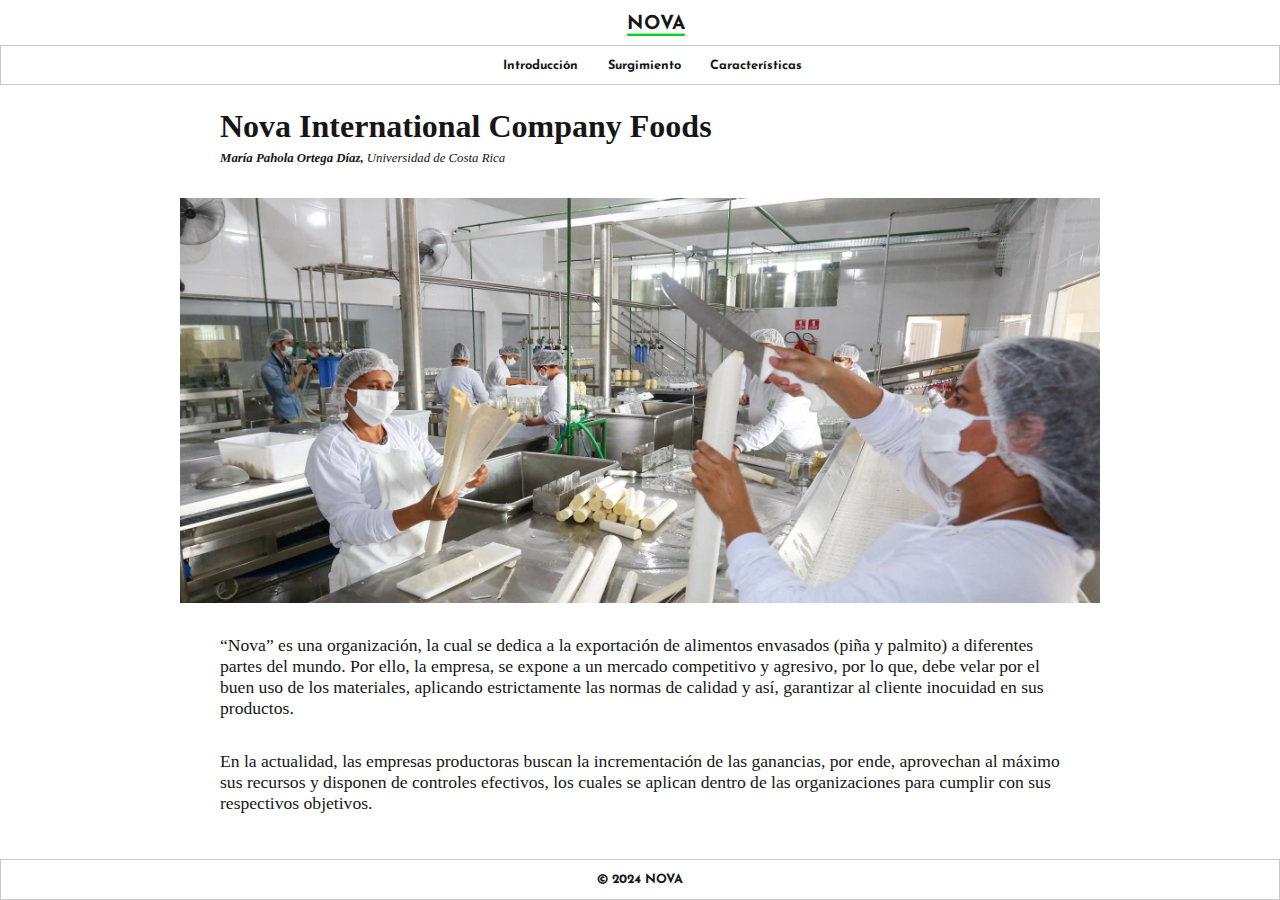
==== index.html @ a2829d4b "Add files via upload" ====
<!DOCTYPE html>
<html lang="en">

<head>
    <meta charset="UTF-8">
    <meta name="viewport" content="width=device-width, initial-scale=1.0">
    <title>Nova</title>
    <link rel="stylesheet" href="./styles/styles.css">
    <link rel="stylesheet" href="https://cdnjs.cloudflare.com/ajax/libs/animate.css/4.1.1/animate.min.css" />
    <link rel="shortcut icon" href="./images/icon.ico" type="image/x-icon">
</head>

<body>

    <header>
        <section>
            <div><a class="selected" href="./index.html">Nova</a></div>
        </section>

        <section>
            <nav>
                <a href="./page_a.html">Introducción</a>
                <a href="./page_b.html">Surgimiento</a>
                <a href="./page_c.html">Características</a>
            </nav>
        </section>

    </header>

    <main class="animate__animated animate__fadeIn  index-main">
        <div>
            <h1 class="index-title">Nova International Company Foods</h1>
            <h2 class="index-subtitle"><i><b>María Pahola Ortega Díaz,</b> Universidad de Costa Rica</i> </h2>
        </div>

        <img class="index-image" src="./images/index_nova.webp" alt="Empacadora">

        <p class="index-parragraph">
            “Nova” es una organización, la cual se dedica a la exportación de alimentos envasados (piña y palmito) a
            diferentes partes del mundo. Por ello, la empresa, se expone a un mercado competitivo y agresivo, por lo
            que, debe velar por el buen uso de los materiales, aplicando estrictamente las normas de calidad y así,
            garantizar al cliente inocuidad en sus productos.
        </p>

        <p  class="index-parragraph">
            En la actualidad, las empresas productoras buscan la incrementación de las ganancias, por ende, aprovechan
            al máximo sus recursos y disponen de controles efectivos, los cuales se aplican dentro de las organizaciones
            para cumplir con sus respectivos objetivos.
        </p>

    </main>

    <footer>
        © 2024 NOVA
    </footer>





</body>

</html>
---- styles/styles.css ----
@import url('https://fonts.googleapis.com/css2?family=Josefin+Sans:ital,wght@0,100..700;1,100..700&family=Poetsen+One&display=swap');

*, *::before, *::after {
    box-sizing: border-box;
    margin: 0;
    padding: 0;
    color: rgb(22, 22, 22);
}

a {
    text-decoration: none;
}

body {
    display: flex;
    flex-direction: column;
    justify-content: baseline;
    align-items: center;
    height: 100vh;
    font-family: Georgia, 'Times New Roman', Times, serif
}

header, footer {
    text-align: center;
    font-weight: bold;
    padding: 1em 0;
    font-family: "Josefin Sans", sans-serif;
    width: 100%;
    background-color: rgb(255, 255, 255);
}

header {
    display: flex;
    flex-direction: column;
    text-transform: uppercase;
}

header a {
    margin-left: 2em;
    display: inline-block;
    transition: scale .2s;
}

header nav {
    font-size: .8em;
    padding: 1em 0;
    width: 100vw;
    margin-top: 1em;
    border: 1px solid rgb(201, 201, 201);
    text-transform: capitalize;
}

a.selected {
    transform: scale(1.2);
    font-weight: bolder;
    position: relative;
    display: inline-block;
    width: auto;
}

a.selected::after {
    content: ""; 
    width: 100%;
    position: absolute;
    display: block;
    height: 2px; 
    background-color: rgb(10, 207, 42);
}

header a:not(.selected):hover  {
    scale: 1.2;
}

footer {
    border: 1px solid rgb(201, 201, 201);
    font-size: .8em;
    margin-top: auto;
}

main {
    background-color: rgb(255, 255, 255);
    max-width: 920px;
    width: 80%;
    border-radius: .5em;
}

h1{
    font-family: Georgia, 'Times New Roman', Times, serif;
}

.index-main {
    display: flex;
    flex-direction: column;
    gap: 2em;
   
}

.index-title {
    padding: .2em 40px;
}

.index-subtitle {
    font-size: .8em;
    padding: 0em 40px;
    font-weight: inherit;
}

.index-parragraph {
    padding: 0em 40px;
    font-size: 1.1em;
}

.index-image {
    display: block;
    height: 45vh;
    object-position: top;
    object-fit: cover;
}



/*
    Page A
*/

.characteristic-container {
    display: flex;
}

.characteristic-container section {
    display: flex;
    gap: 2em;
    flex-direction: column;
    align-items: center;
    margin: 1em;
    width: 30%;
    border: 1px solid gray;
    padding: 1em;
    border-radius: 1em;
    background-color: white;
    transition: scale cubic-bezier(0.075, 0.82, 0.165, 1) .25s;
    cursor: pointer;
    user-select: none;
}

.characteristic-container section:hover {
    scale: 1.1;
}

.characteristic-container img{
    width: 100px;
    display: inline-block;
}
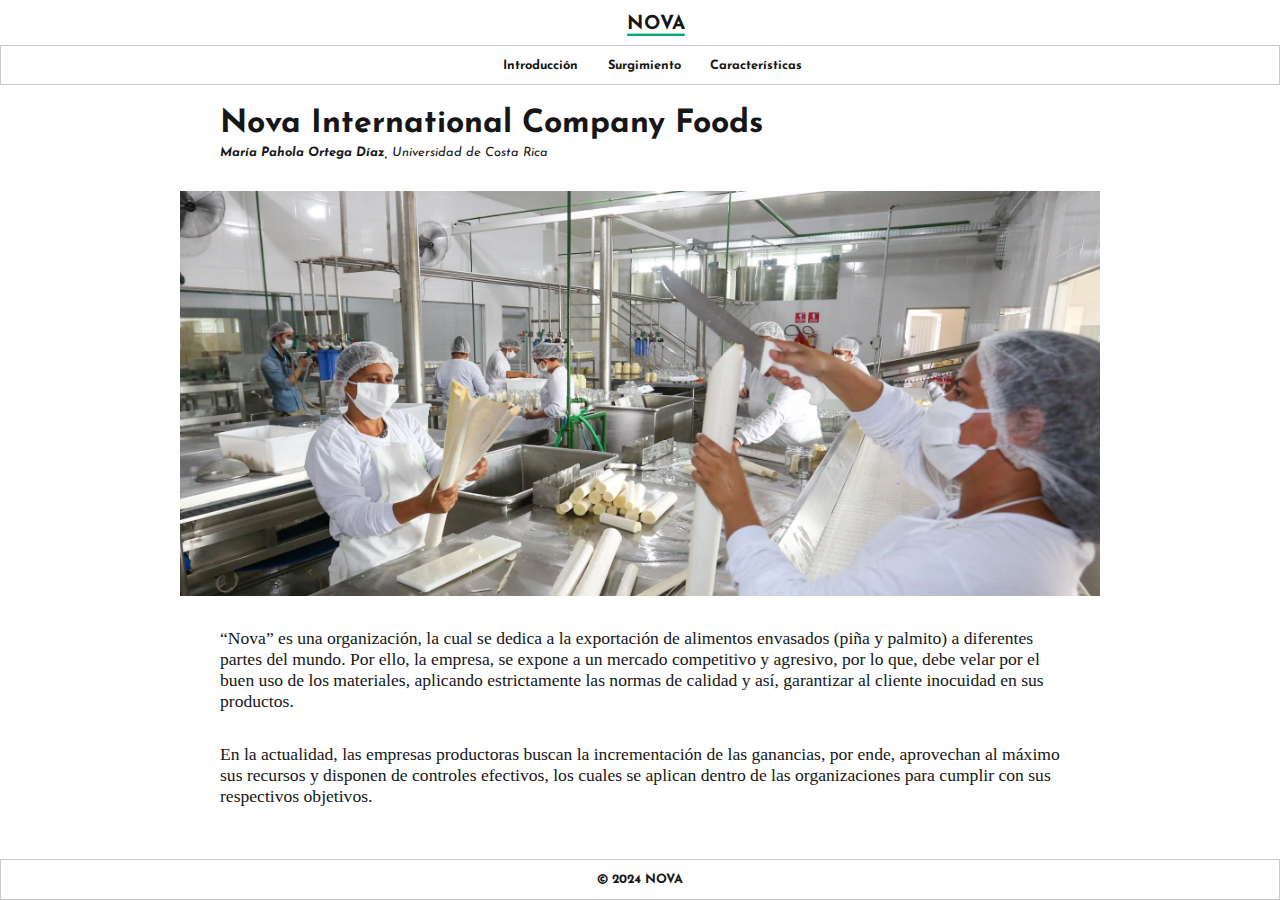
==== commit a4571796: "Add files via upload" ====
--- a/index.html
+++ b/index.html
@@ -54,10 +54,6 @@
         © 2024 NOVA
     </footer>
 
-
-
-
-
 </body>
 
 </html>--- a/styles/styles.css
+++ b/styles/styles.css
@@ -1,6 +1,8 @@
 @import url('https://fonts.googleapis.com/css2?family=Josefin+Sans:ital,wght@0,100..700;1,100..700&family=Poetsen+One&display=swap');
 
-*, *::before, *::after {
+*,
+*::before,
+*::after {
     box-sizing: border-box;
     margin: 0;
     padding: 0;
@@ -11,6 +13,14 @@
     text-decoration: none;
 }
 
+ul a {
+    color: #04AA6D;
+}
+
+ul {
+    margin-left: 1em;
+}
+
 body {
     display: flex;
     flex-direction: column;
@@ -20,7 +30,8 @@
     font-family: Georgia, 'Times New Roman', Times, serif
 }
 
-header, footer {
+header,
+footer {
     text-align: center;
     font-weight: bold;
     padding: 1em 0;
@@ -59,15 +70,15 @@
 }
 
 a.selected::after {
-    content: ""; 
+    content: "";
     width: 100%;
     position: absolute;
     display: block;
-    height: 2px; 
-    background-color: rgb(10, 207, 42);
-}
-
-header a:not(.selected):hover  {
+    height: 2px;
+    background-color: #04AA6D;
+}
+
+header a:not(.selected):hover {
     scale: 1.2;
 }
 
@@ -84,15 +95,63 @@
     border-radius: .5em;
 }
 
-h1{
-    font-family: Georgia, 'Times New Roman', Times, serif;
+h1,
+h2 {
+    font-family: "Josefin Sans", sans-serif;
+}
+
+div:has(table) {
+    overflow: auto;
+    margin: 2em 0;
+}
+
+table {
+    min-width: 700px;
+    font-family: Arial, Helvetica, sans-serif;
+    border-collapse: collapse;
+    width: 100%;
+    cursor: pointer;
+}
+
+table th {
+    font-family: "Josefin Sans", sans-serif;
+}
+
+table td,
+table th {
+    border: 1px solid #ddd;
+    padding: 8px;
+}
+
+table tr:nth-child(even) {
+    background-color: #f2f2f2;
+}
+
+table tr:hover {
+    background-color: #ddd;
+}
+
+table th {
+    padding-top: 12px;
+    padding-bottom: 12px;
+    text-align: left;
+    background-color: #04AA6D;
+    color: white;
+}
+
+table th:nth-child(1),
+table th:nth-child(3),
+table th:nth-child(6) table td:nth-child(1),
+table td:nth-child(3),
+table td:nth-child(6) {
+    width: 20%;
 }
 
 .index-main {
     display: flex;
     flex-direction: column;
     gap: 2em;
-   
+
 }
 
 .index-title {
@@ -117,7 +176,36 @@
     object-fit: cover;
 }
 
-
+.list {
+    margin: 1em;
+}
+
+.list li {
+    margin: .25em 0;
+}
+
+.content-main {
+    margin: 2em 0;
+}
+
+.content-main p,
+.content-main div {
+    margin: 1em 0;
+}
+
+.content-main h2 {
+    margin: 1em 0;
+}
+
+.content-main img:not(.characteristic-container img) {
+    width: 100%;
+    height: 45vh;
+    object-fit: cover;
+}
+
+.hidden {
+    display: none;
+}
 
 /*
     Page A
@@ -125,6 +213,12 @@
 
 .characteristic-container {
     display: flex;
+    flex-wrap: wrap;
+    justify-content: center;
+}
+
+.characteristic-container h2 {
+    font-family: "Josefin Sans", sans-serif;
 }
 
 .characteristic-container section {
@@ -133,21 +227,72 @@
     flex-direction: column;
     align-items: center;
     margin: 1em;
-    width: 30%;
+    width: 29%;
     border: 1px solid gray;
     padding: 1em;
     border-radius: 1em;
     background-color: white;
-    transition: scale cubic-bezier(0.075, 0.82, 0.165, 1) .25s;
+    transition: scale cubic-bezier(0.075, 0.82, 0.165, 1) .25s, border linear .25s;
     cursor: pointer;
     user-select: none;
+    min-width: 250px;
+}
+
+.characteristic-container h2 {
+    transition: color linear .25s;
+}
+
+.characteristic-container section:hover h2 {
+    color: rgb(5, 129, 71);
+}
+
+.characteristic-container section:hover {
+    border: 1px solid rgb(5, 129, 71);
 }
 
 .characteristic-container section:hover {
     scale: 1.1;
 }
 
-.characteristic-container img{
+.characteristic-container img {
     width: 100px;
     display: inline-block;
+}
+
+/*
+    Page b
+*/
+
+.b-main ul {
+    list-style: none;
+}
+
+/*
+    Page c
+*/
+
+.button-container {
+    display: flex;
+    gap: 1em;
+    justify-content: space-evenly;
+    margin: 1em 0;
+    flex-wrap: wrap;
+}
+
+.button-container button {
+    width: 25ch;
+    font-weight: bold;
+    padding: 1em;
+    cursor: pointer;
+    background-color: #04AA6D;
+    color: white;
+    font-family: "Josefin Sans", sans-serif;
+    border: none;
+    transition: opacity .25s, scale .25s;
+    border-radius: .25em;
+}
+
+.button-container button:hover {
+    opacity: .8;
+    scale: 1.05;
 }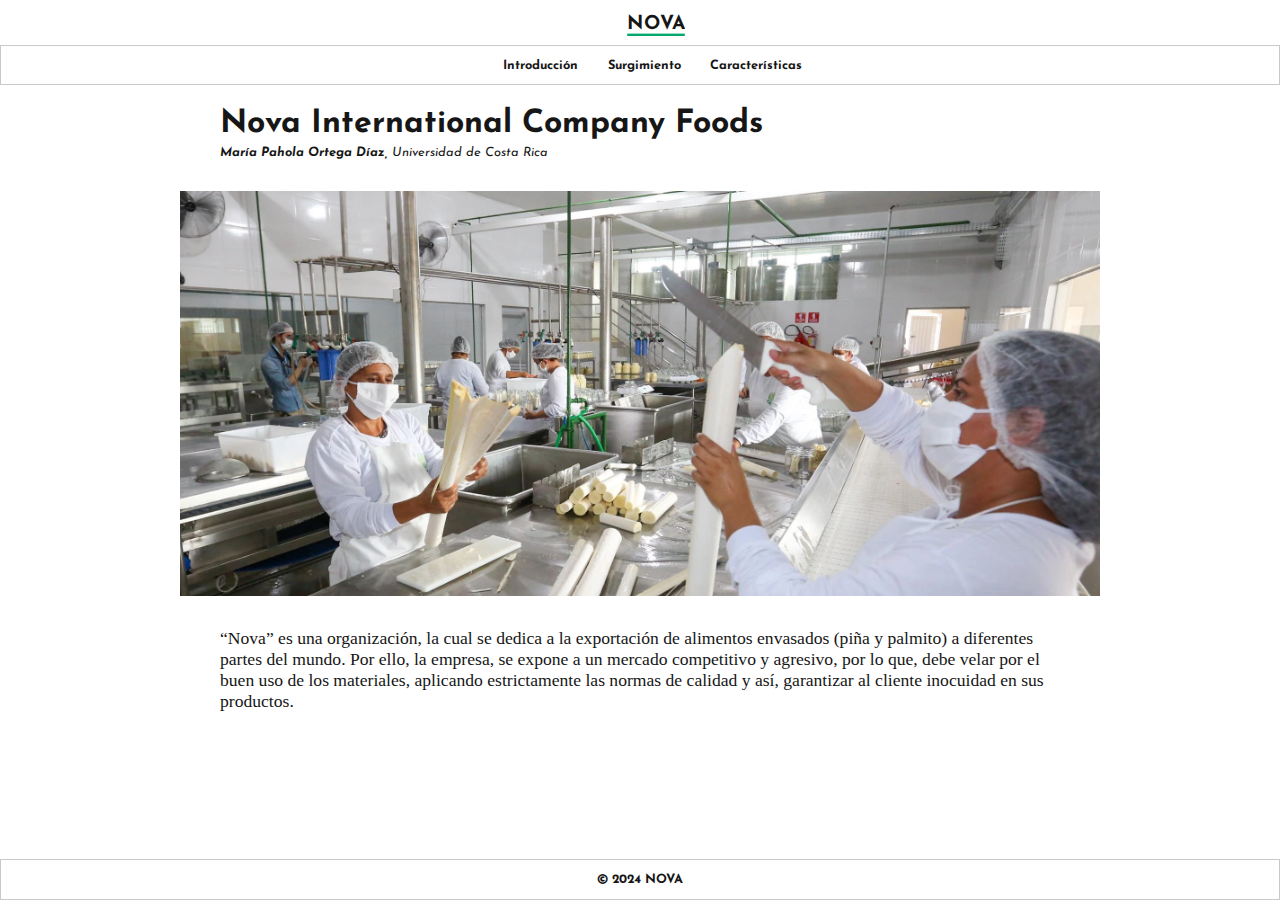
==== commit f0c3796d: "Add files via upload" ====
--- a/index.html
+++ b/index.html
@@ -42,12 +42,6 @@
             garantizar al cliente inocuidad en sus productos.
         </p>
 
-        <p  class="index-parragraph">
-            En la actualidad, las empresas productoras buscan la incrementación de las ganancias, por ende, aprovechan
-            al máximo sus recursos y disponen de controles efectivos, los cuales se aplican dentro de las organizaciones
-            para cumplir con sus respectivos objetivos.
-        </p>
-
     </main>
 
     <footer>
--- a/styles/styles.css
+++ b/styles/styles.css
@@ -265,11 +265,54 @@
 
 .b-main ul {
     list-style: none;
+    margin: 0;
+}
+
+.b-main ul b {
+    color: #1b7e59;
+}
+
+.b-main li{
+    transition: scale .25s;
+    cursor: pointer;
+}
+
+.b-main li:hover{
+    scale: 1.02;
+    opacity: 0.8;
+}
+
+.b-main li::before {
+    content: "🕑 ";
 }
 
 /*
     Page c
 */
+
+.c-main .characteristic h2 {
+    background-color: #04AA6D;
+    color: white;
+}
+
+.c-main .characteristic h2{
+    padding: 1em;
+}
+
+.c-main p {
+    padding: 0 1em;
+}
+
+.c-main section {
+    background-color: rgb(240, 240, 240);
+    min-height: 200px;
+    border-radius: 1em;
+}
+
+.c-main li {
+    list-style: none;
+    padding: 0.5em;
+}
 
 .button-container {
     display: flex;
